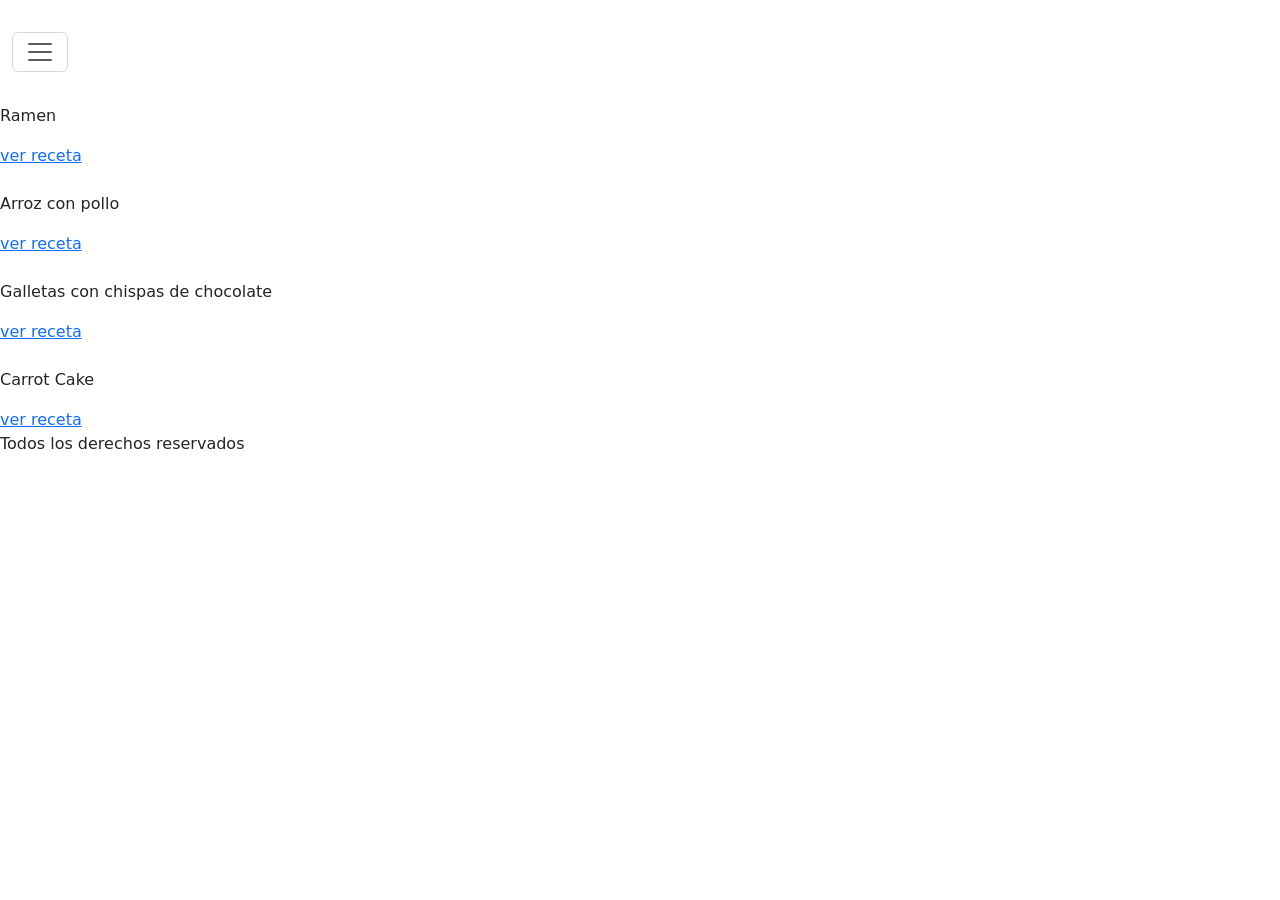
==== index.html @ f2b98863 "Agrego contenido del index principal" ====
<!DOCTYPE html>
<html lang="en">
<head>
    <meta charset="UTF-8">
    <meta name="viewport" content="width=, initial-scale=1.0">
    <title>Recetas</title>
    <link href="https://cdn.jsdelivr.net/npm/bootstrap@5.3.8/dist/css/bootstrap.min.css" rel="stylesheet" integrity="sha384-sRIl4kxILFvY47J16cr9ZwB07vP4J8+LH7qKQnuqkuIAvNWLzeN8tE5YBujZqJLB" crossorigin="anonymous">
    <link rel="stylesheet" href="css/main.css">
</head>
<body>
  <!-- Cabeza de página -->
    <header>
        <img class="logo" src="img/logo.avif" alt="">
        <nav class="navbar">
          <div class="container-fluid">
            <!-- <a class="navbar-brand" href="#">Offcanvas navbar</a> -->
            <button class="navbar-toggler" type="button" data-bs-toggle="offcanvas" data-bs-target="#offcanvasNavbar" aria-controls="offcanvasNavbar" aria-label="Toggle navigation">
              <span class="navbar-toggler-icon"></span>
            </button>
            <div class="offcanvas offcanvas-end" tabindex="-1" id="offcanvasNavbar" aria-labelledby="offcanvasNavbarLabel">
              <div class="offcanvas-header">
              <button type="button" class="btn-close" data-bs-dismiss="offcanvas" aria-label="Close"></button>
              </div>
              <div class="offcanvas-body">
                <ul class="navbar-nav justify-content-end flex-grow-1 pe-3">
                  <li class="nav-item">
                  <a class="nav-link active" aria-current="page" href="#">Home</a>
                  </li>
                  <li class="nav-item">
                  <a class="nav-link" href=".//pages/quienes_somos.html">Quiénes somos...</a>
                  </li>
                  <li class="nav-item dropdown">
                  <a class="nav-link dropdown-toggle" href="#" role="button" data-bs-toggle="dropdown" aria-expanded="false">Atajo a recetas</a>
                <ul class="dropdown-menu">
                  <li><a class="dropdown-item" href="./pages/ramen.html">Ramen</a></li>
                  <li><a class="dropdown-item" href="./pages/arroz_con_pollo.html">Arroz con pollo</a></li>
                  <li><a class="dropdown-item" href="./pages/galletas.html">Galletas con chispas de chocolate</a></li>
                  <li><a class="dropdown-item" href="./pages/carrot.html">Carrot Cake</a></li>
                </ul>
                  </li>
                </ul>
              </div>
            </div>
          </div>
        </nav>
    </header>
    <!-- Contenido principal -->
    <main>
      <section class="grilla">
        <div><img class="uno" src="img/ramen.jpg" alt="">
        <p>Ramen</p><a href=".//pages/ramen.html">ver receta</a></div>
        <div><img class="dos" src="img/arroz-con-pollo.jpg" alt="">
        <p>Arroz con pollo</p><a href=".//pages/arroz_con_pollo.html">ver receta</a></div>
        <div><img class="tres" src="img/galletas.jpg" alt="">
        <p>Galletas con chispas de chocolate</p><a href=".//pages/galletas.html">ver receta</a></div>
        <div><img class="cuatro" src="img/carrot-cake.jpg" alt="">
        <p>Carrot Cake</p><a href=".//pages/carrot.html">ver receta</a></div>
      </>
      </section>
    </main>
    <!-- footer -->
     <footer>
          <p>Todos los derechos reservados</p>
     </footer>
<script src="https://cdn.jsdelivr.net/npm/bootstrap@5.3.8/dist/js/bootstrap.bundle.min.js" integrity="sha384-FKyoEForCGlyvwx9Hj09JcYn3nv7wiPVlz7YYwJrWVcXK/BmnVDxM+D2scQbITxI" crossorigin="anonymous"></script>
</body>
</html>
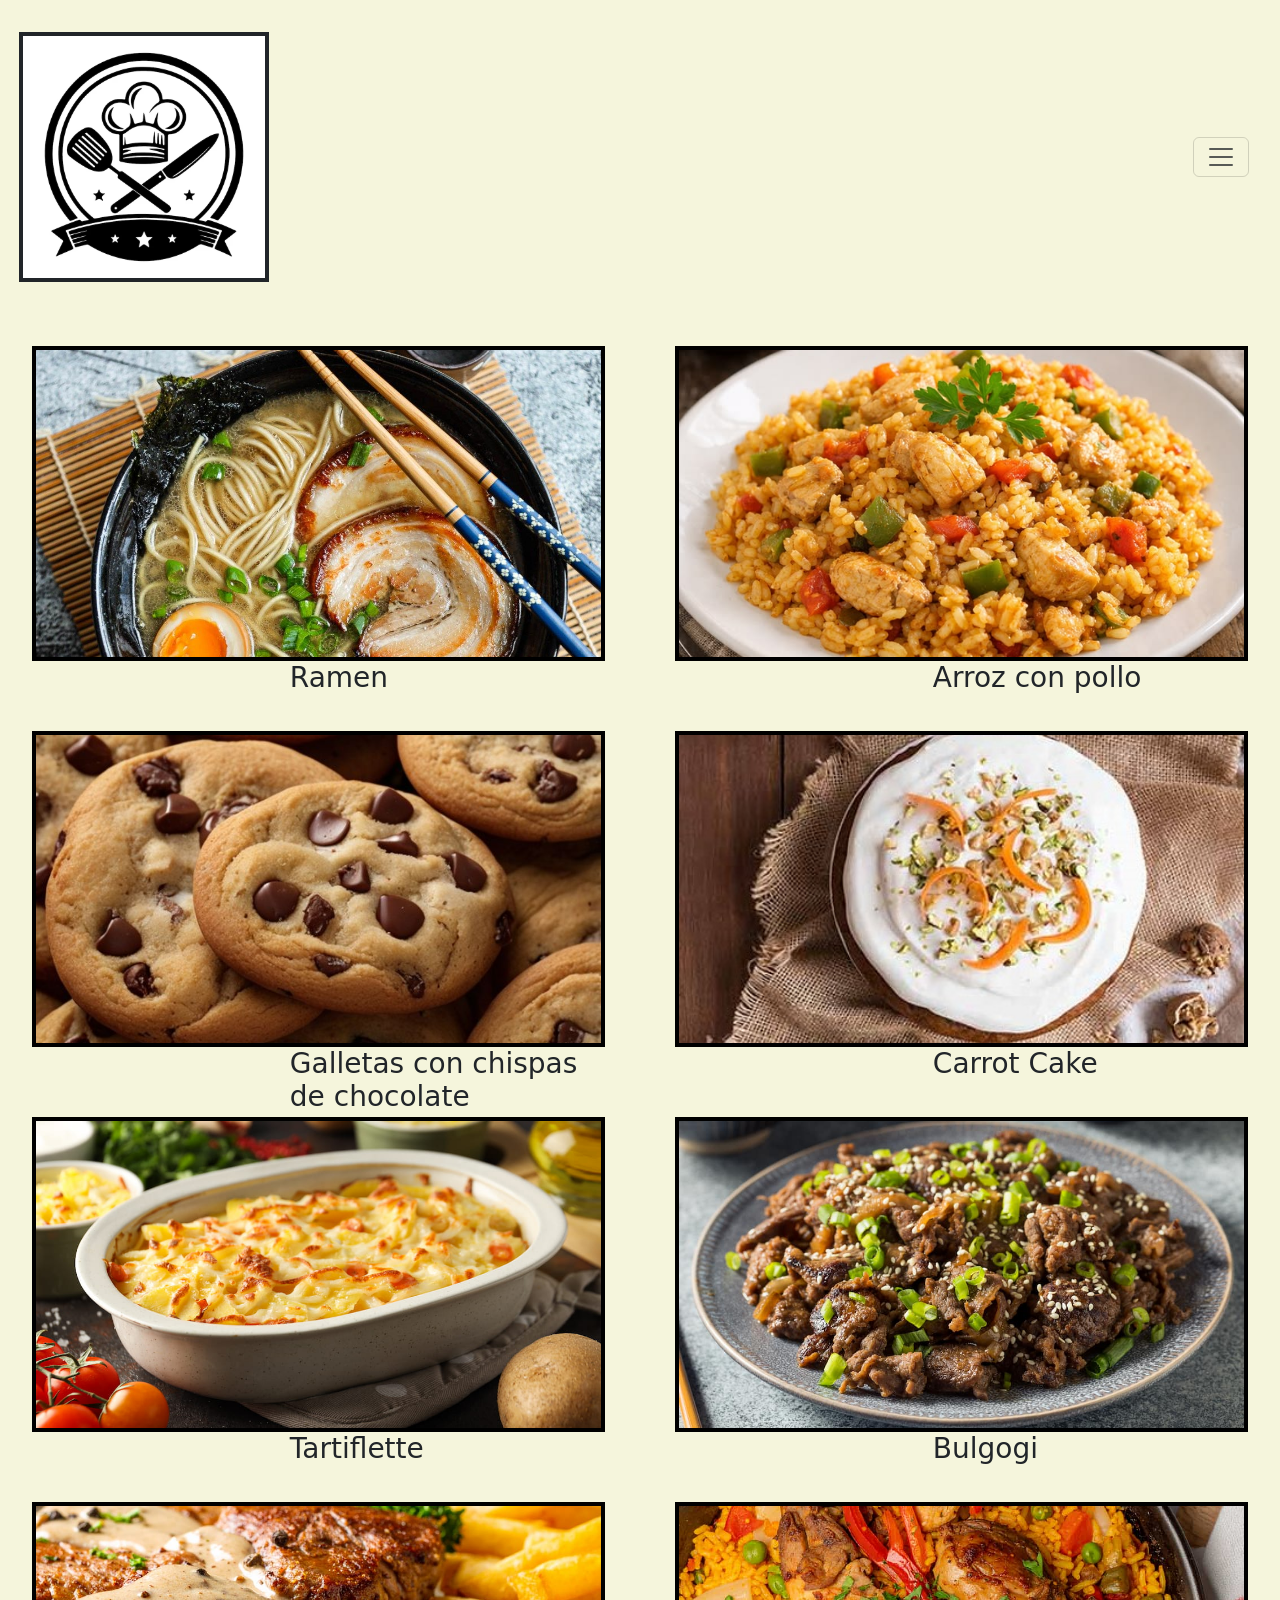
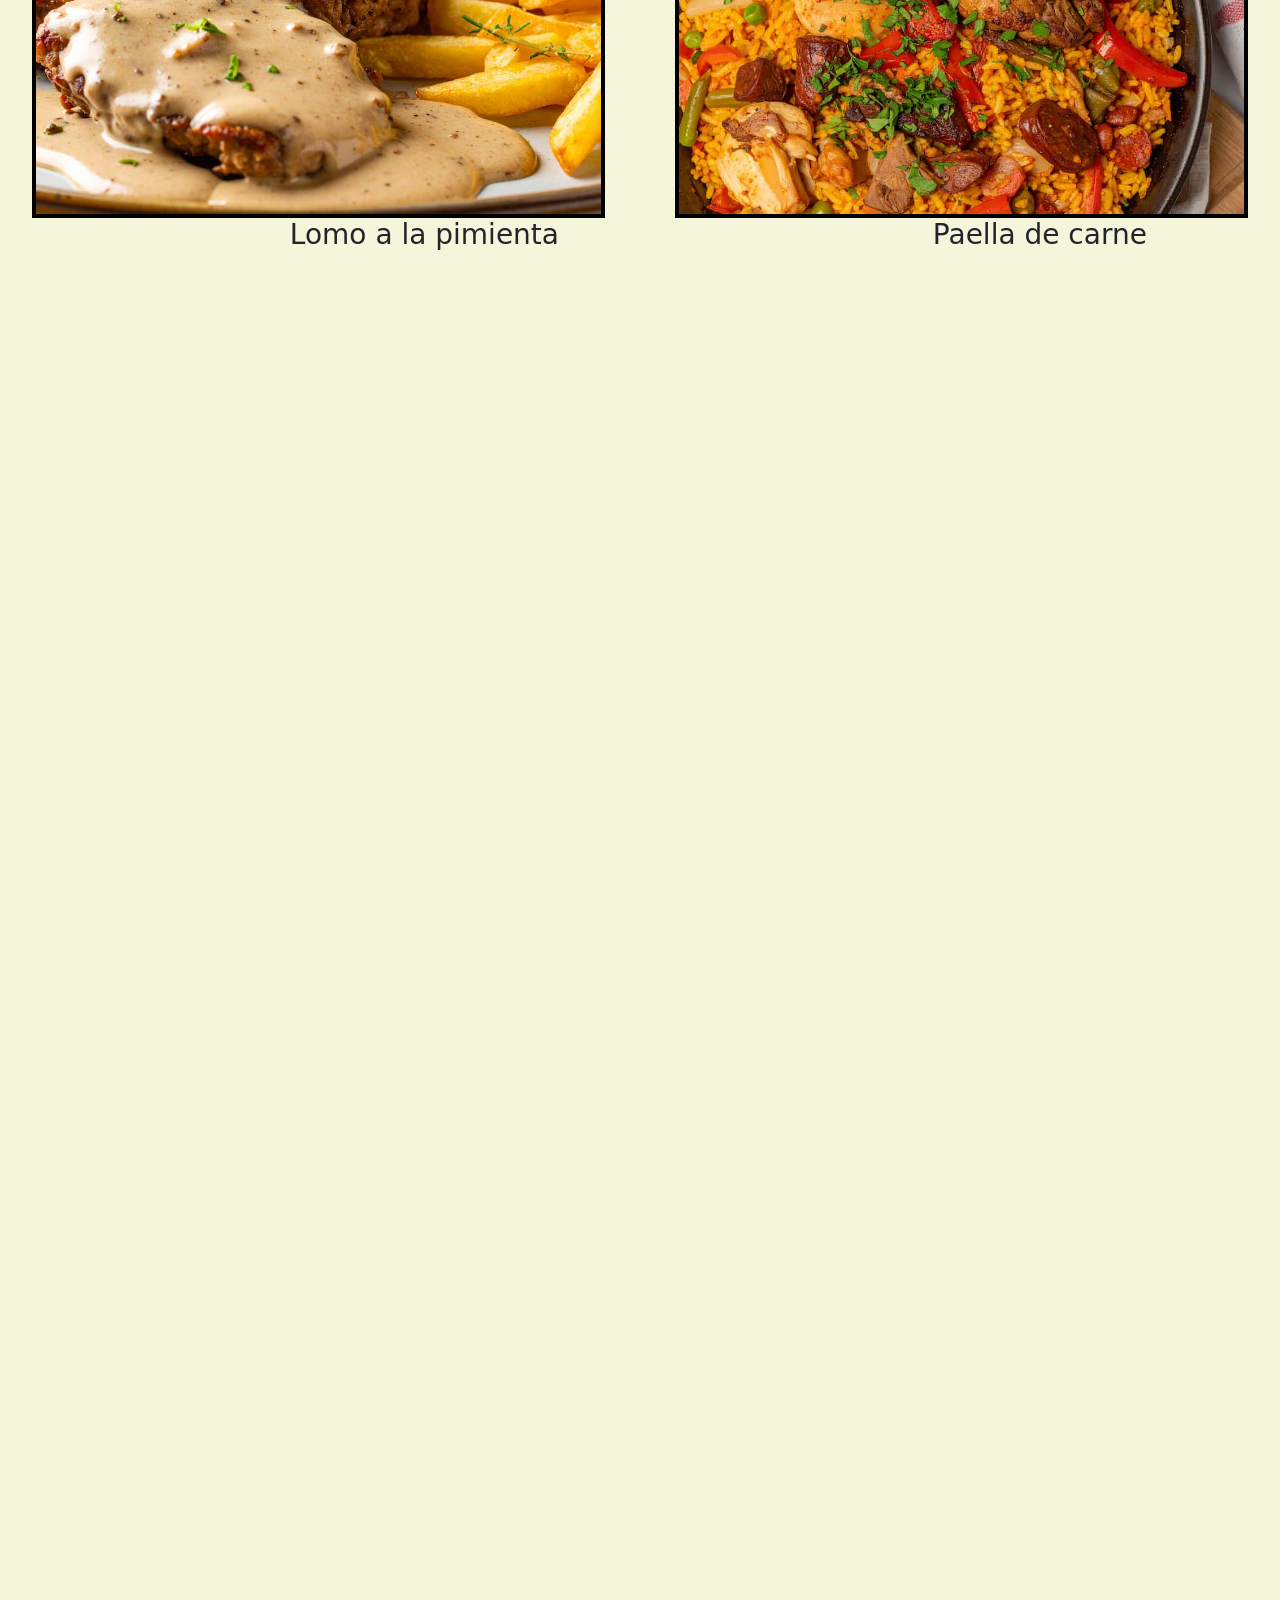
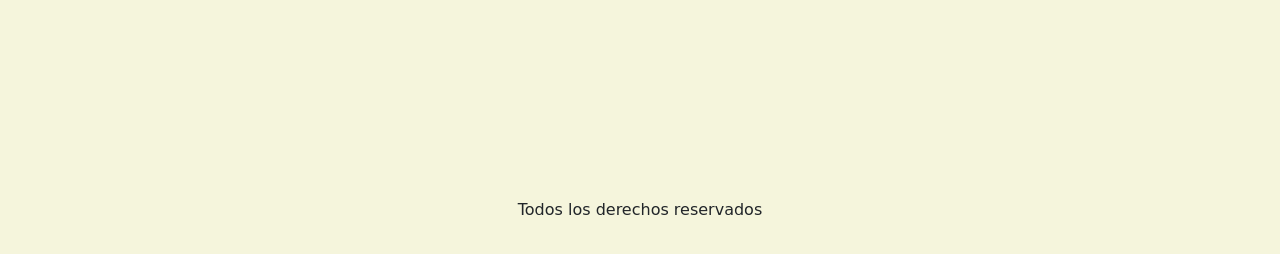
==== commit 3caf8e69: "Agrego más pages" ====
--- a/index.html
+++ b/index.html
@@ -47,14 +47,54 @@
     <!-- Contenido principal -->
     <main>
       <section class="grilla">
-        <div><img class="uno" src="img/ramen.jpg" alt="">
-        <p>Ramen</p><a href=".//pages/ramen.html">ver receta</a></div>
-        <div><img class="dos" src="img/arroz-con-pollo.jpg" alt="">
-        <p>Arroz con pollo</p><a href=".//pages/arroz_con_pollo.html">ver receta</a></div>
-        <div><img class="tres" src="img/galletas.jpg" alt="">
-        <p>Galletas con chispas de chocolate</p><a href=".//pages/galletas.html">ver receta</a></div>
-        <div><img class="cuatro" src="img/carrot-cake.jpg" alt="">
-        <p>Carrot Cake</p><a href=".//pages/carrot.html">ver receta</a></div>
+        <div>
+            <a href=".//pages/ramen.html">
+            <img class="uno" src="img/ramen.jpg" alt="">
+            </a>
+            <h3>Ramen</h3>
+        </div>
+        <div>
+            <a href=".//pages/arroz_con_pollo.html">
+            <img class="dos" src="img/arroz-con-pollo.jpg" alt="">
+            </a>
+            <h3>Arroz con pollo</h3>
+        </div>
+        <div>
+            <a href=".//pages/galletas.html">
+            <img class="tres" src="img/galletas.jpg" alt="">
+            </a>
+            <h3>Galletas con chispas de chocolate</h3>
+        </div>
+        <div>
+            <a href=".//pages/carrot.html">
+            <img class="cuatro" src="img/carrot-cake.jpg" alt="">
+            </a>
+            <h3>Carrot Cake</h3>
+        </div>
+        <div>
+            <a href=".//pages/tartiflette.html">
+            <img src="img/tartiflette.jpg" alt="">
+            </a>
+            <h3>Tartiflette</h3>
+        </div>
+        <div>
+            <a href=".//pages/bulgogi.html">
+            <img src="img/beef-bulgogi.jpg" alt="">
+            </a>
+            <h3>Bulgogi</h3>
+        </div>
+        <div>
+            <a href=".//pages/lomo_a_la_pimienta.html">
+            <img src="img/lomo-a-la-pimienta.jpg" alt="">
+            </a>
+            <h3>Lomo a la pimienta</h3>
+        </div>
+        <div>
+            <a href=".//pages/paella.html">
+            <img src="img/paella-de-carne.jpg" alt="">
+            </a>
+            <h3>Paella de carne</h3>
+        </div>
       </>
       </section>
     </main>
--- a/css/main.css
+++ b/css/main.css
@@ -0,0 +1,168 @@
+/*comentario en sass y en css*/
+header {
+  background-color: beige;
+  display: flex;
+  justify-content: center;
+  align-items: center;
+}
+header .logo {
+  width: 100%;
+}
+header nav ul {
+  color: beige;
+  display: flex;
+}
+
+main .card-producto {
+  width: 2000px;
+}
+/* html principal */
+/* solo css */
+/* estilos de header */
+/* mobile */
+.logo{
+  width: 150px;
+  height: 150px;
+  border-style: solid;
+  border-width: 4px;
+  object-fit: cover;
+}
+
+header{
+  display: block;
+  gap: 25%;
+  padding: 2rem;
+  background-color: beige;
+}
+
+
+/* estilos de main */
+
+main{
+  display: grid;
+  grid-template-columns: 1fr;
+  grid-template-rows: repeat(4, 21%);
+  width: 100%;
+  height: 25%;
+  padding: 2rem;
+  gap: 1rem;
+  background-color: beige;
+}
+
+main div p{
+  text-align: center;
+  text-decoration: underline;
+}
+
+.grilla img{
+  width: 100%;
+  height: 100%;
+  border-style: solid;
+  border-width: 4px;
+  object-fit: cover;
+}
+a{
+    color: black;
+}
+
+/* estilos de footer */
+
+footer{
+  text-align: center;
+  background-color: beige;
+  padding: 1rem;
+}
+
+/* mq tablet */
+
+@media (min-width: 768px){
+  
+}
+
+/* mw desktop */
+
+@media (min-width: 1024px){
+header{
+  display: flex;
+  gap: 75%;
+}
+.logo{
+  width: 100px;
+  height: 250px;
+  object-fit: fill;
+}
+.grilla img{
+  width: 100%;
+  object-fit: cover;
+}
+
+.grilla{
+  display: grid;
+  grid-template-columns: repeat(2, 2fr);
+  grid-template-rows: repeat(4, 50%);
+  gap: 70px;
+}
+
+.uno{
+  grid-area: 1 / 2;
+}
+.dos{
+  grid-area: 1 / 2 / 3;
+}
+}
+
+/* pages */
+
+.ramen{
+  display: block;
+  
+}
+
+.ramen img{
+  width: 100%;
+  height: 300px;
+  border-style: solid;
+  border-width: 3px;
+}
+main div h1{
+  padding-left: 20%;
+}
+main div h3{
+  padding-left: 35%;
+}
+main div ul{
+  padding-left: 25%;
+}
+.texto h6{
+  text-align: center;
+}
+
+/* mq desktop */
+
+@media (min-width: 1024px){
+.ramen img{
+  width: 500px;
+  height: 400px;
+}
+.ramen{
+  padding-left: 35%;
+}
+main div h1{
+  padding-left: 36%;
+}
+main div h3{
+  padding-left: 45%;
+}
+main div ul{
+  padding-left: 35%;
+}
+.texto p{
+  text-align: center;
+}
+.texto{
+  padding-left: 20%;
+  padding-right: 20%;
+}
+}
+
+/*# sourceMappingURL=main.css.map */
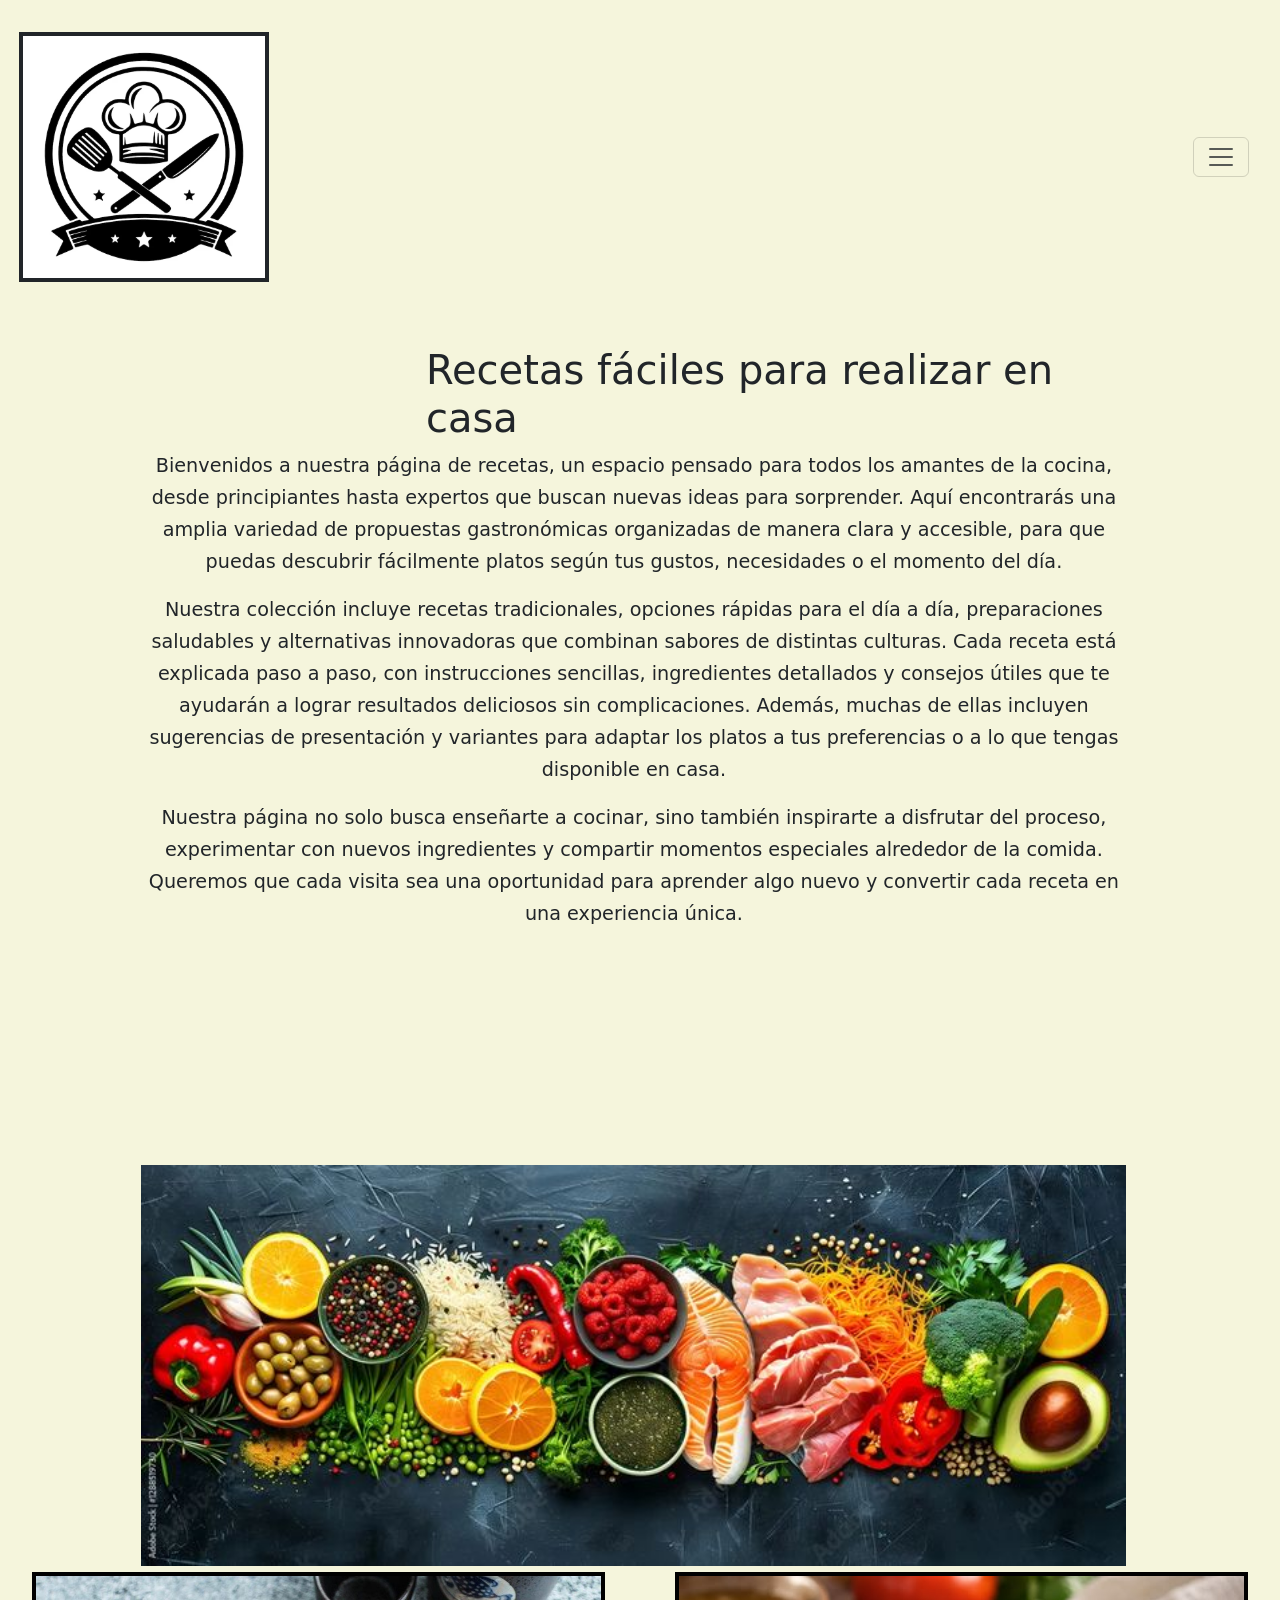
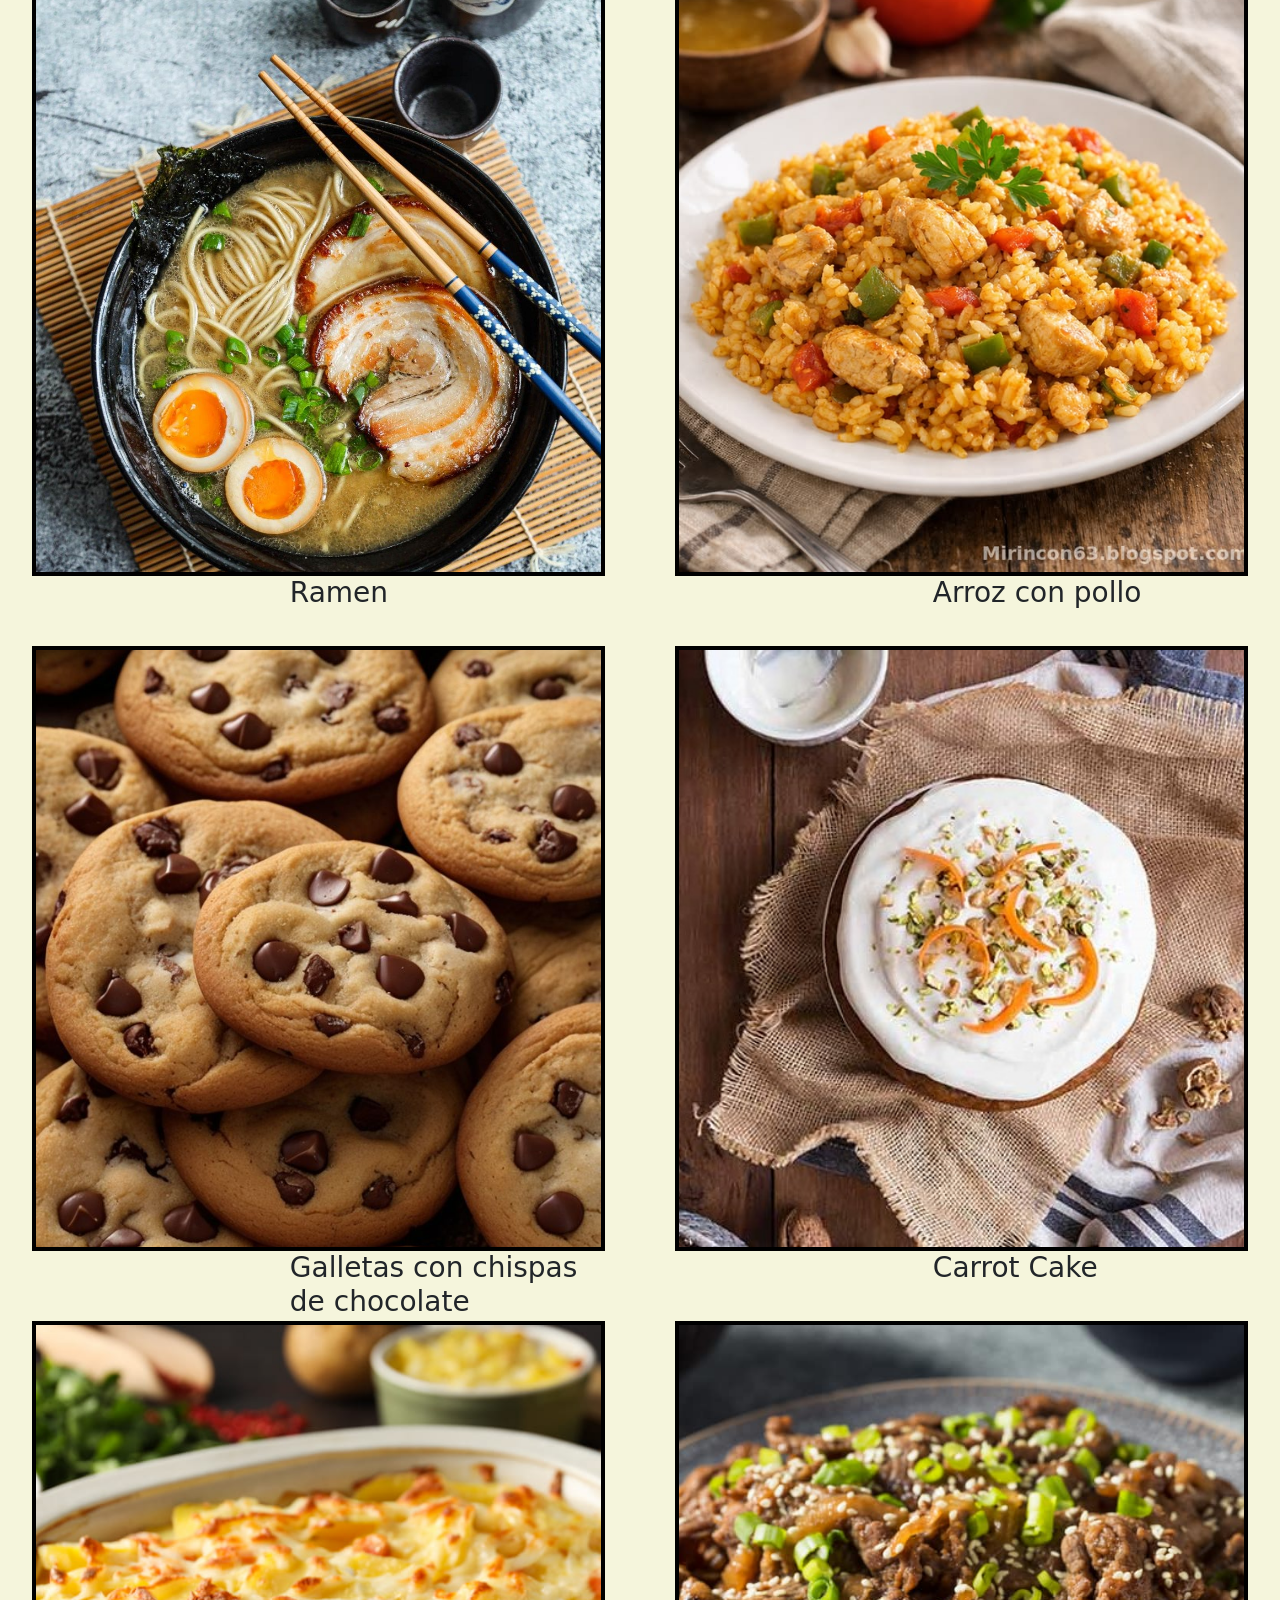
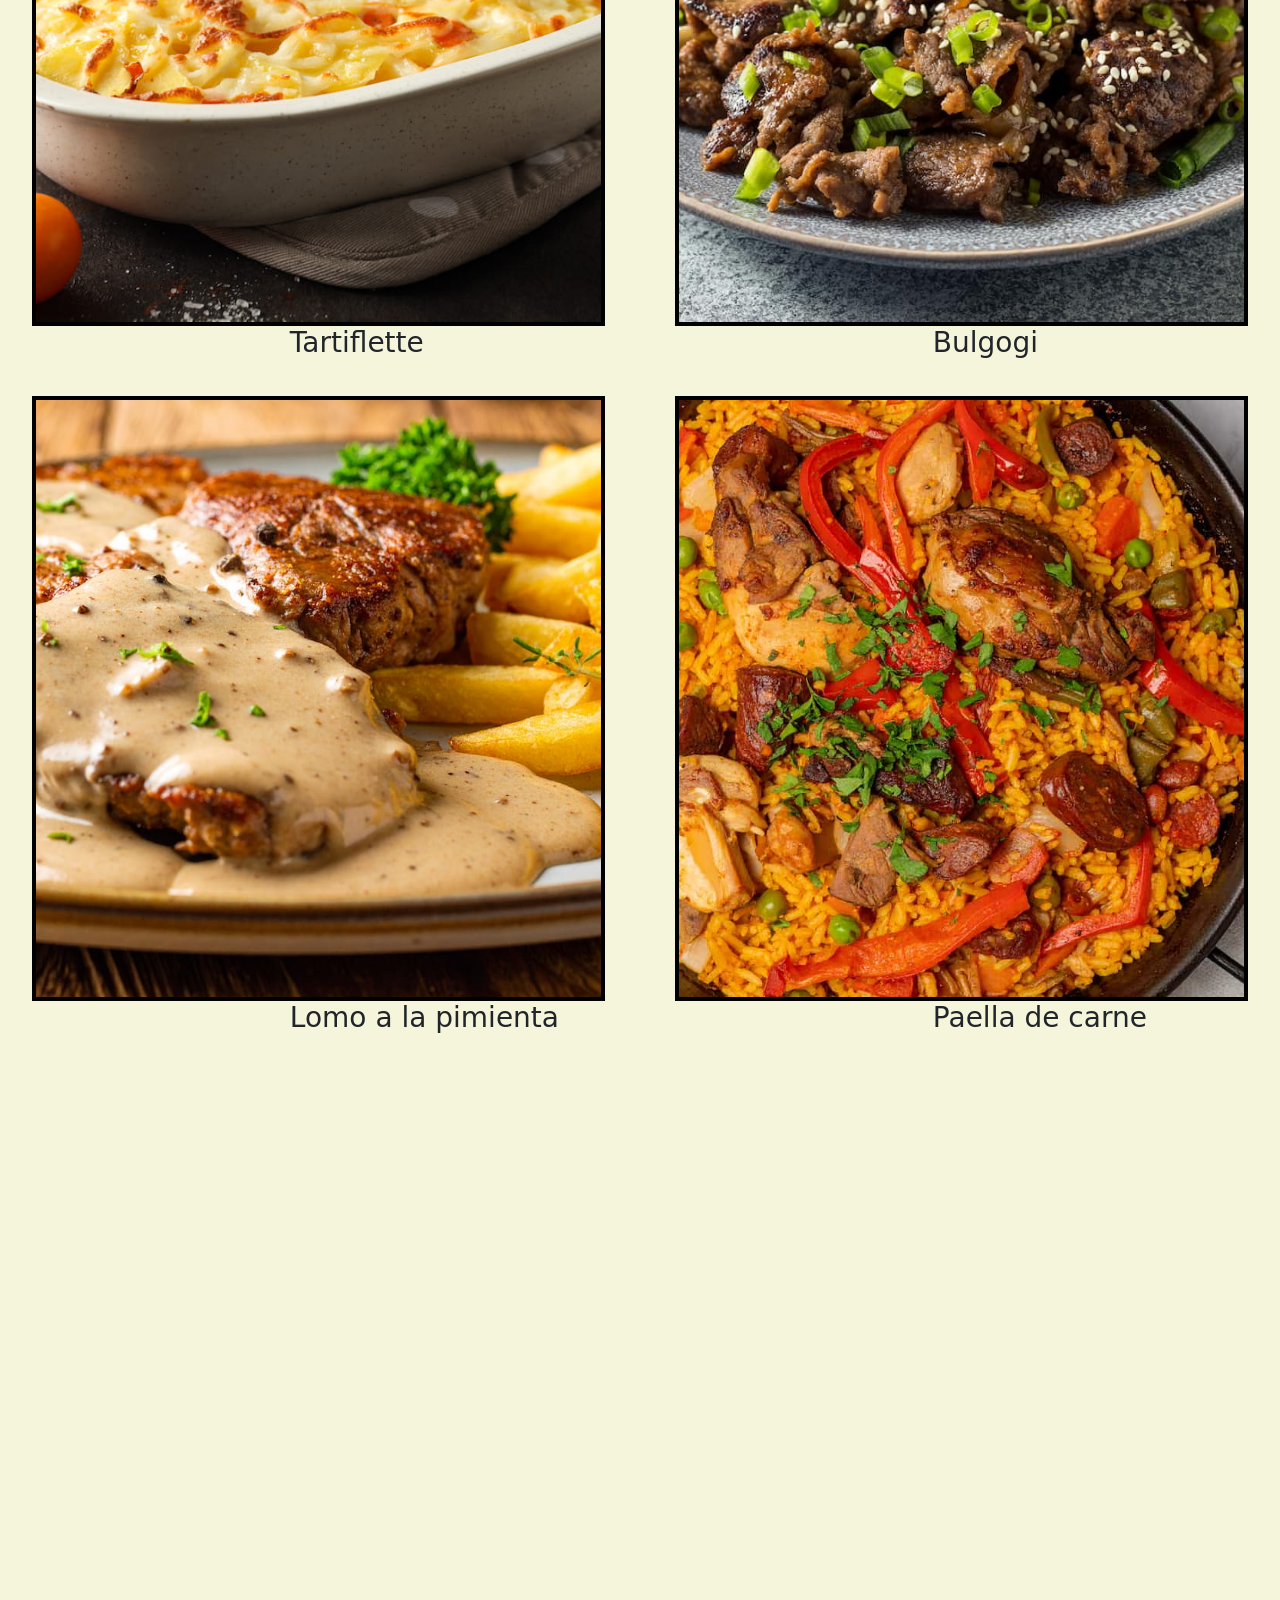
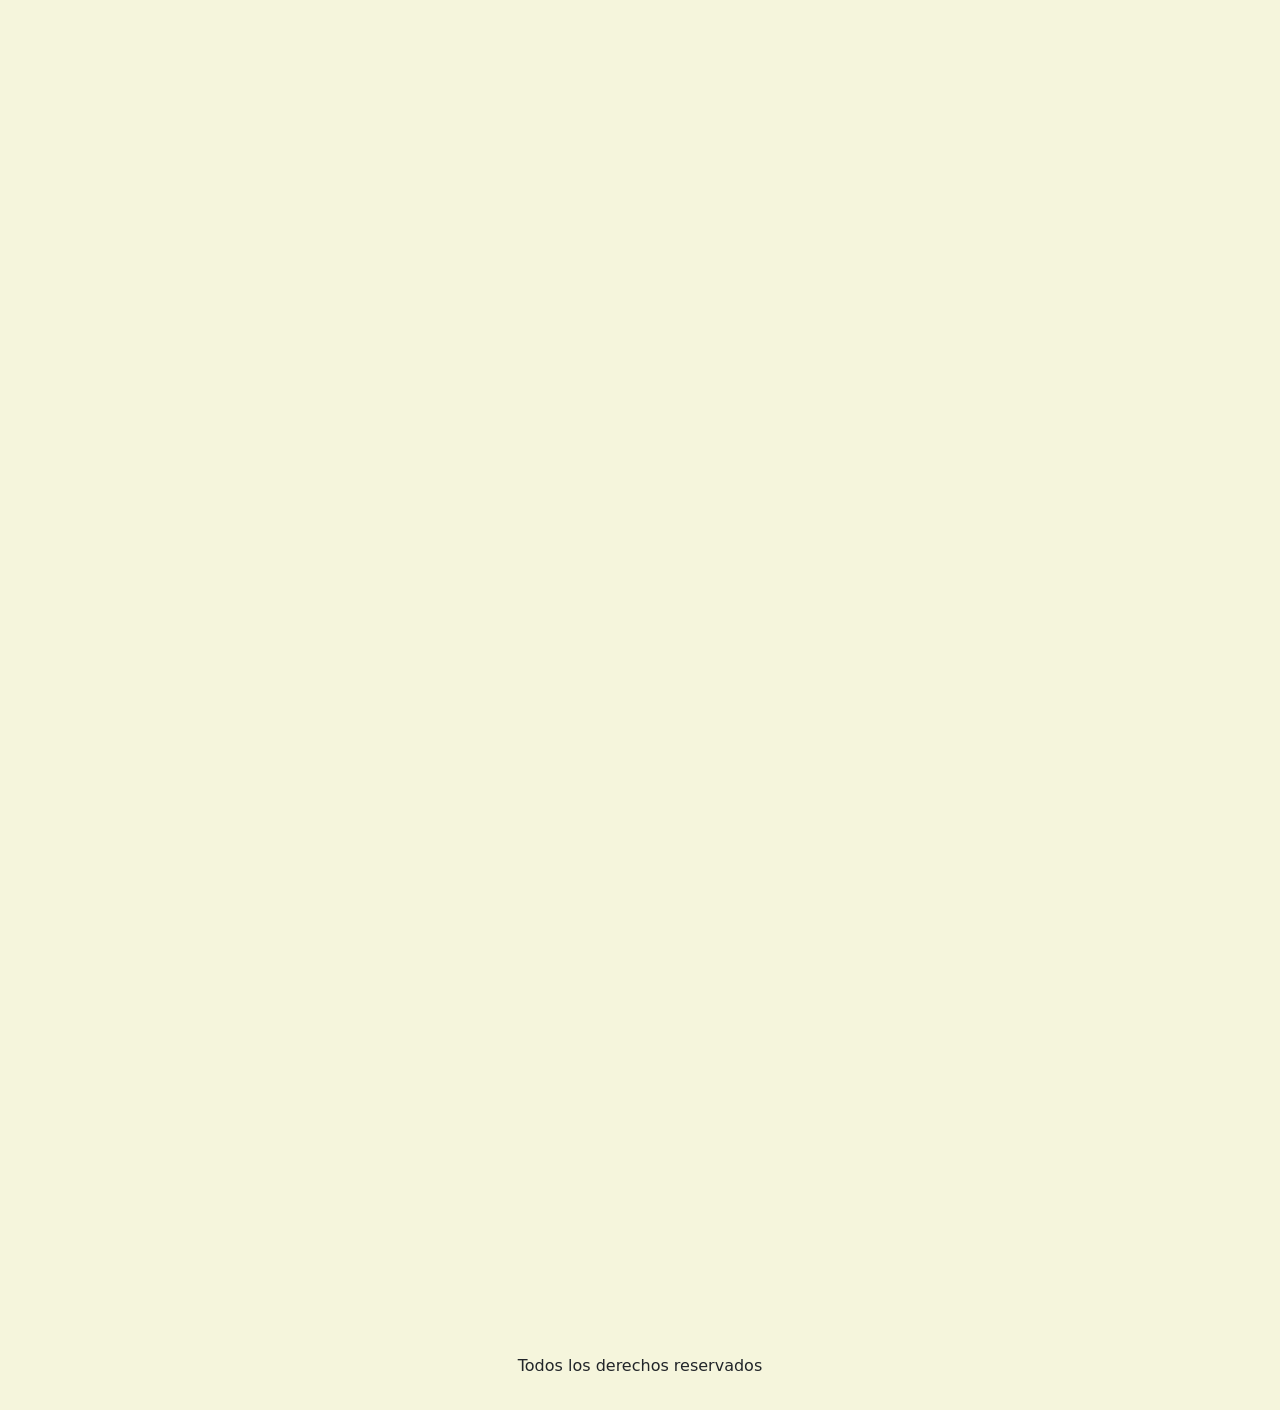
==== commit bca96952: "Agrego ultimos detalles" ====
--- a/index.html
+++ b/index.html
@@ -36,6 +36,10 @@
                   <li><a class="dropdown-item" href="./pages/arroz_con_pollo.html">Arroz con pollo</a></li>
                   <li><a class="dropdown-item" href="./pages/galletas.html">Galletas con chispas de chocolate</a></li>
                   <li><a class="dropdown-item" href="./pages/carrot.html">Carrot Cake</a></li>
+                  <li><a class="dropdown-item" href="./pages/tartiflette.html">Tartiflette</a></li>
+                  <li><a class="dropdown-item" href="./pages/bulgogi.html">Bulgogi</a></li>
+                  <li><a class="dropdown-item" href="./pages/lomo_a_la_pimienta.html">Lomo a la pimienta</a></li>
+                  <li><a class="dropdown-item" href="./pages/paella.html">Paella de carne</a></li>
                 </ul>
                   </li>
                 </ul>
@@ -46,6 +50,17 @@
     </header>
     <!-- Contenido principal -->
     <main>
+        <div class="titulo">
+            <h1>Recetas fáciles para realizar en casa</h1>
+            <p>Bienvenidos a nuestra página de recetas, un espacio pensado para todos los amantes de la cocina, desde principiantes hasta expertos que buscan nuevas ideas para sorprender. Aquí encontrarás una amplia variedad de propuestas gastronómicas organizadas de manera clara y accesible, para que puedas descubrir fácilmente platos según tus gustos, necesidades o el momento del día.</p>
+            <p class="ultimo">Nuestra colección incluye recetas tradicionales, opciones rápidas para el día a día, preparaciones saludables y alternativas innovadoras que combinan sabores de distintas culturas. Cada receta está explicada paso a paso, con instrucciones sencillas, ingredientes detallados y consejos útiles que te ayudarán a lograr resultados deliciosos sin complicaciones. Además, muchas de ellas incluyen sugerencias de presentación y variantes para adaptar los platos a tus preferencias o a lo que tengas disponible en casa.</p>
+            <p class="ultimo">Nuestra página no solo busca enseñarte a cocinar, sino también inspirarte a disfrutar del proceso, experimentar con nuevos ingredientes y compartir momentos especiales alrededor de la comida. Queremos que cada visita sea una oportunidad para aprender algo nuevo y convertir cada receta en una experiencia única.</p>
+            <div>
+                <img class="banner" src="img/banner.jfif" alt="">
+            </div>
+        </div>
+        
+    <!-- Grilla -->
       <section class="grilla">
         <div>
             <a href=".//pages/ramen.html">
--- a/css/main.css
+++ b/css/main.css
@@ -41,19 +41,37 @@
 main{
   display: grid;
   grid-template-columns: 1fr;
-  grid-template-rows: repeat(4, 21%);
+  grid-template-rows: repeat(12, 21%);
   width: 100%;
   height: 25%;
   padding: 2rem;
   gap: 1rem;
   background-color: beige;
 }
-
+main .titulo{
+    display: block;
+    background-color: beige;
+    padding-left: 0%;
+    padding-right: 10%;
+}
+.ultimo{
+    display: none;
+}
+main .titulo p{
+    text-align: center;
+    padding-left: 10%;
+    padding-right: 0%;
+}
 main div p{
   text-align: center;
   text-decoration: underline;
 }
-
+main .banner{
+    width: 100%;
+    height: 35%;
+    padding-left: 10%;
+    padding-top: 20%;
+}
 .grilla img{
   width: 100%;
   height: 100%;
@@ -64,7 +82,9 @@
 a{
     color: black;
 }
-
+a:hover{
+    color: red;
+}
 /* estilos de footer */
 
 footer{
@@ -76,7 +96,16 @@
 /* mq tablet */
 
 @media (min-width: 768px){
-  
+  main{
+    display: grid;
+    grid-template-columns: 1fr;
+    grid-template-rows: repeat(100, 21%);
+    width: 100%;
+    height: 25%;
+    padding: 2rem;
+    gap: 1rem;
+    background-color: beige;
+  }
 }
 
 /* mw desktop */
@@ -90,6 +119,12 @@
   width: 100px;
   height: 250px;
   object-fit: fill;
+}
+main .titulo p{
+    display: block;
+    text-decoration: solid;
+    line-height: 2rem;
+    font-size: larger;
 }
 .grilla img{
   width: 100%;
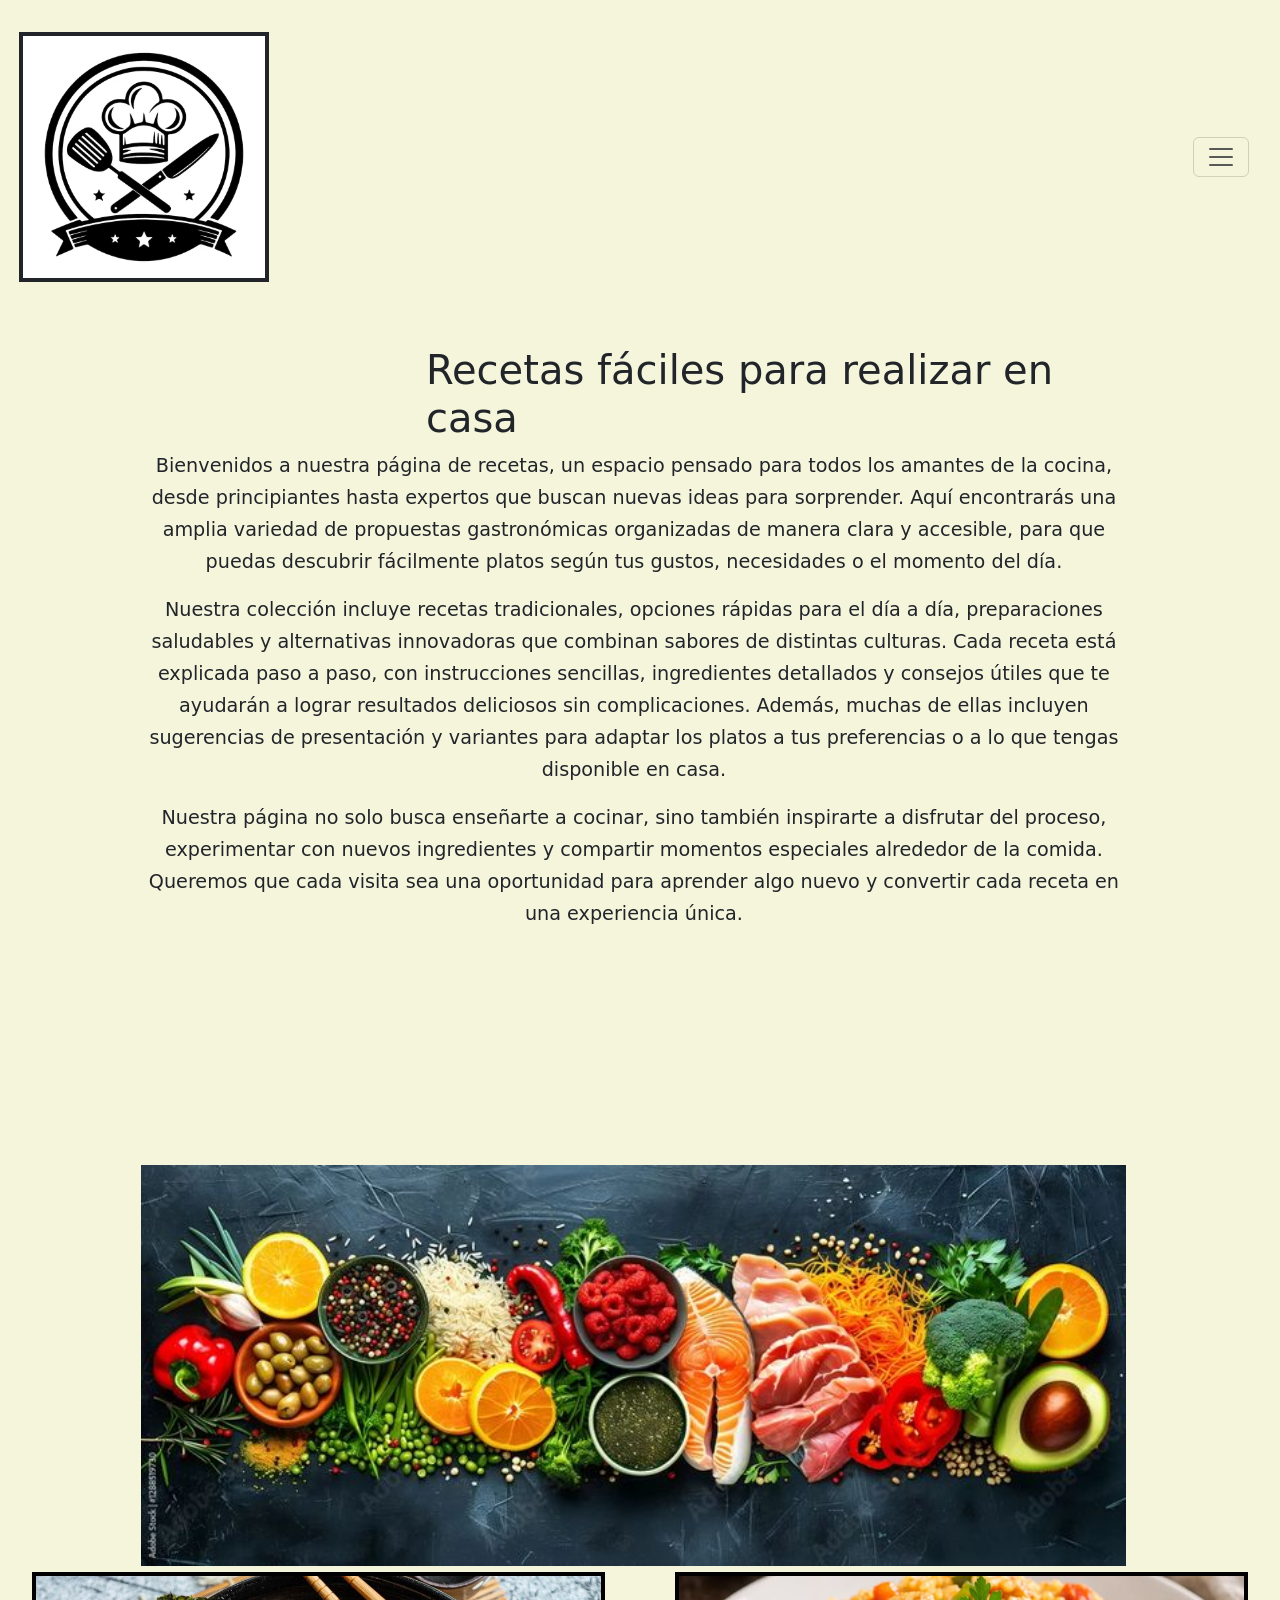
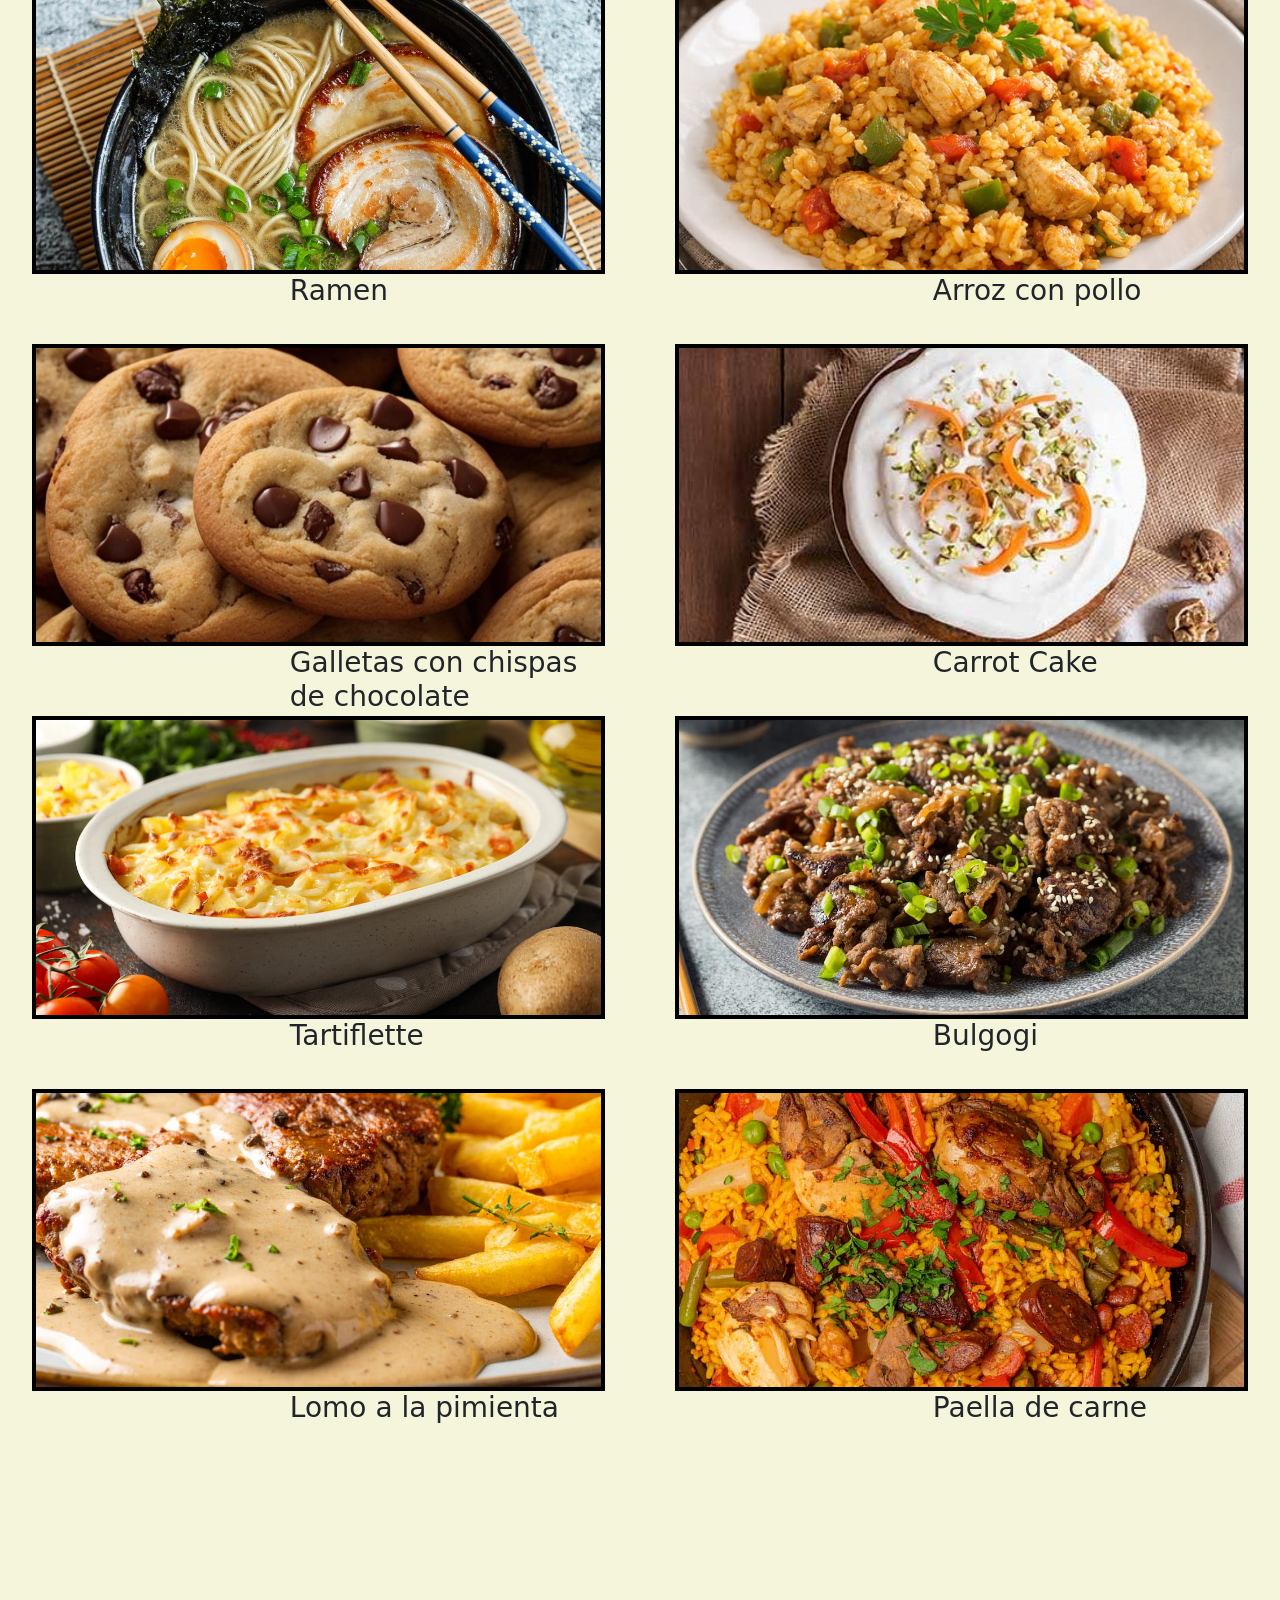
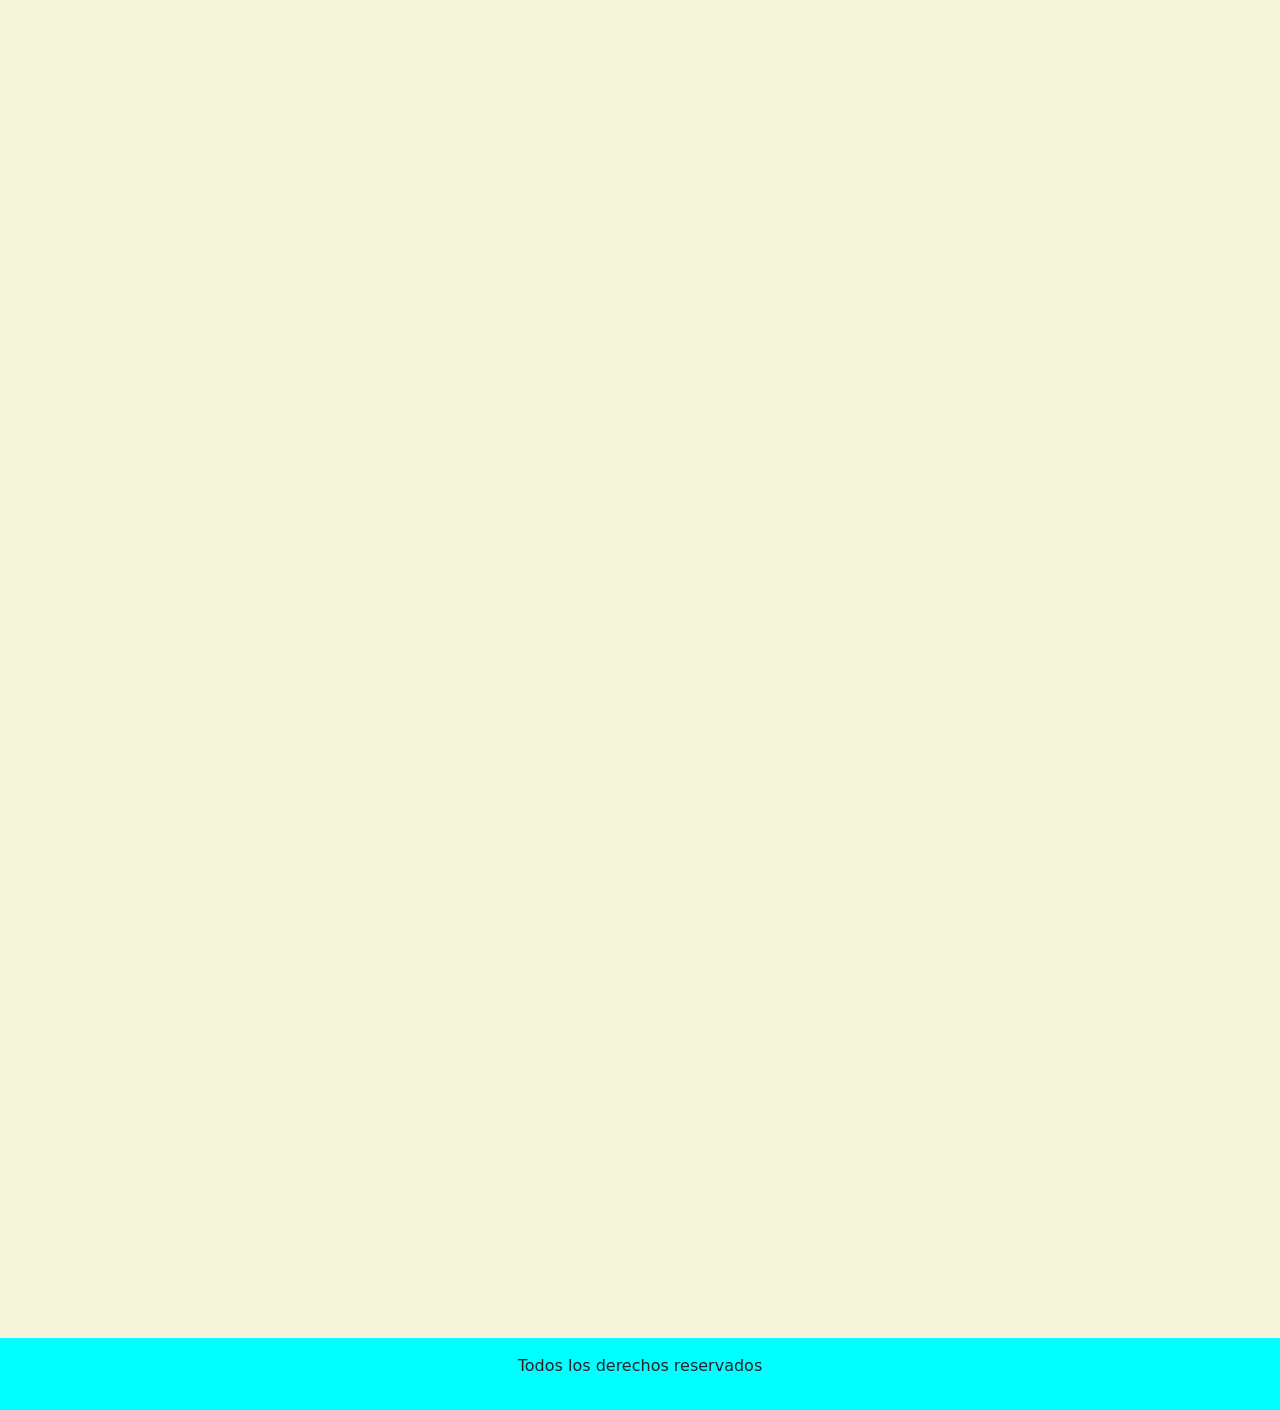
==== commit 5167fd8f: "Finalizo proyecto" ====
--- a/index.html
+++ b/index.html
@@ -3,7 +3,8 @@
 <head>
     <meta charset="UTF-8">
     <meta name="viewport" content="width=, initial-scale=1.0">
-    <title>Recetas</title>
+    <title>Recetas fáciles</title>
+    <meta name="description" content="Recetas simples para realizar solo, en pareja o en familia.">
     <link href="https://cdn.jsdelivr.net/npm/bootstrap@5.3.8/dist/css/bootstrap.min.css" rel="stylesheet" integrity="sha384-sRIl4kxILFvY47J16cr9ZwB07vP4J8+LH7qKQnuqkuIAvNWLzeN8tE5YBujZqJLB" crossorigin="anonymous">
     <link rel="stylesheet" href="css/main.css">
 </head>
@@ -64,49 +65,49 @@
       <section class="grilla">
         <div>
             <a href=".//pages/ramen.html">
-            <img class="uno" src="img/ramen.jpg" alt="">
+            <img class="uno" src="img/ramen.jpg" alt="Aprende a cocinar Ramen, un plato tipico de la cultura japonesa">
             </a>
             <h3>Ramen</h3>
         </div>
         <div>
             <a href=".//pages/arroz_con_pollo.html">
-            <img class="dos" src="img/arroz-con-pollo.jpg" alt="">
+            <img class="dos" src="img/arroz-con-pollo.jpg" alt="Aprende a cocinar Arroz con pollo, un plato tipico Latinoamericano">
             </a>
             <h3>Arroz con pollo</h3>
         </div>
         <div>
             <a href=".//pages/galletas.html">
-            <img class="tres" src="img/galletas.jpg" alt="">
+            <img class="tres" src="img/galletas.jpg" alt="Aprende a cocinar unas ricas galletas con chispas de chocolate">
             </a>
             <h3>Galletas con chispas de chocolate</h3>
         </div>
         <div>
             <a href=".//pages/carrot.html">
-            <img class="cuatro" src="img/carrot-cake.jpg" alt="">
+            <img class="cuatro" src="img/carrot-cake.jpg" alt="Aprende a cocinar la Carrot Cake, una torta saludable">
             </a>
             <h3>Carrot Cake</h3>
         </div>
         <div>
             <a href=".//pages/tartiflette.html">
-            <img src="img/tartiflette.jpg" alt="">
+            <img src="img/tartiflette.jpg" alt="Aprende a cocinar el tartiflette, un plato típico de la región de Saboya, en Francia. Es una receta tradicional de montaña, muy popular en zonas alpinas.">          
             </a>
             <h3>Tartiflette</h3>
         </div>
         <div>
             <a href=".//pages/bulgogi.html">
-            <img src="img/beef-bulgogi.jpg" alt="">
+            <img src="img/beef-bulgogi.jpg" alt="Aprende a cocinar bulgogi, un plato típico de Corea del Sur. Consiste en carne (generalmente de res) marinada y asada, muy representativa de la cocina coreana.">
             </a>
             <h3>Bulgogi</h3>
         </div>
         <div>
             <a href=".//pages/lomo_a_la_pimienta.html">
-            <img src="img/lomo-a-la-pimienta.jpg" alt="">
+            <img src="img/lomo-a-la-pimienta.jpg" alt="Aprende a cocinar lomo a la pimienta, un plato originario de Francia, conocido en la cocina francesa como “steak au poivre”.">
             </a>
             <h3>Lomo a la pimienta</h3>
         </div>
         <div>
             <a href=".//pages/paella.html">
-            <img src="img/paella-de-carne.jpg" alt="">
+            <img src="img/paella-de-carne.jpg" alt="Aprende a cocinar paella, un plato típico de Valencia, España.">
             </a>
             <h3>Paella de carne</h3>
         </div>
--- a/css/main.css
+++ b/css/main.css
@@ -89,8 +89,9 @@
 
 footer{
   text-align: center;
-  background-color: beige;
+  background-color: aqua;
   padding: 1rem;
+  bottom: 0;
 }
 
 /* mq tablet */
@@ -134,10 +135,9 @@
 .grilla{
   display: grid;
   grid-template-columns: repeat(2, 2fr);
-  grid-template-rows: repeat(4, 50%);
+  grid-template-rows: repeat(4, 25%);
   gap: 70px;
 }
-
 .uno{
   grid-area: 1 / 2;
 }
